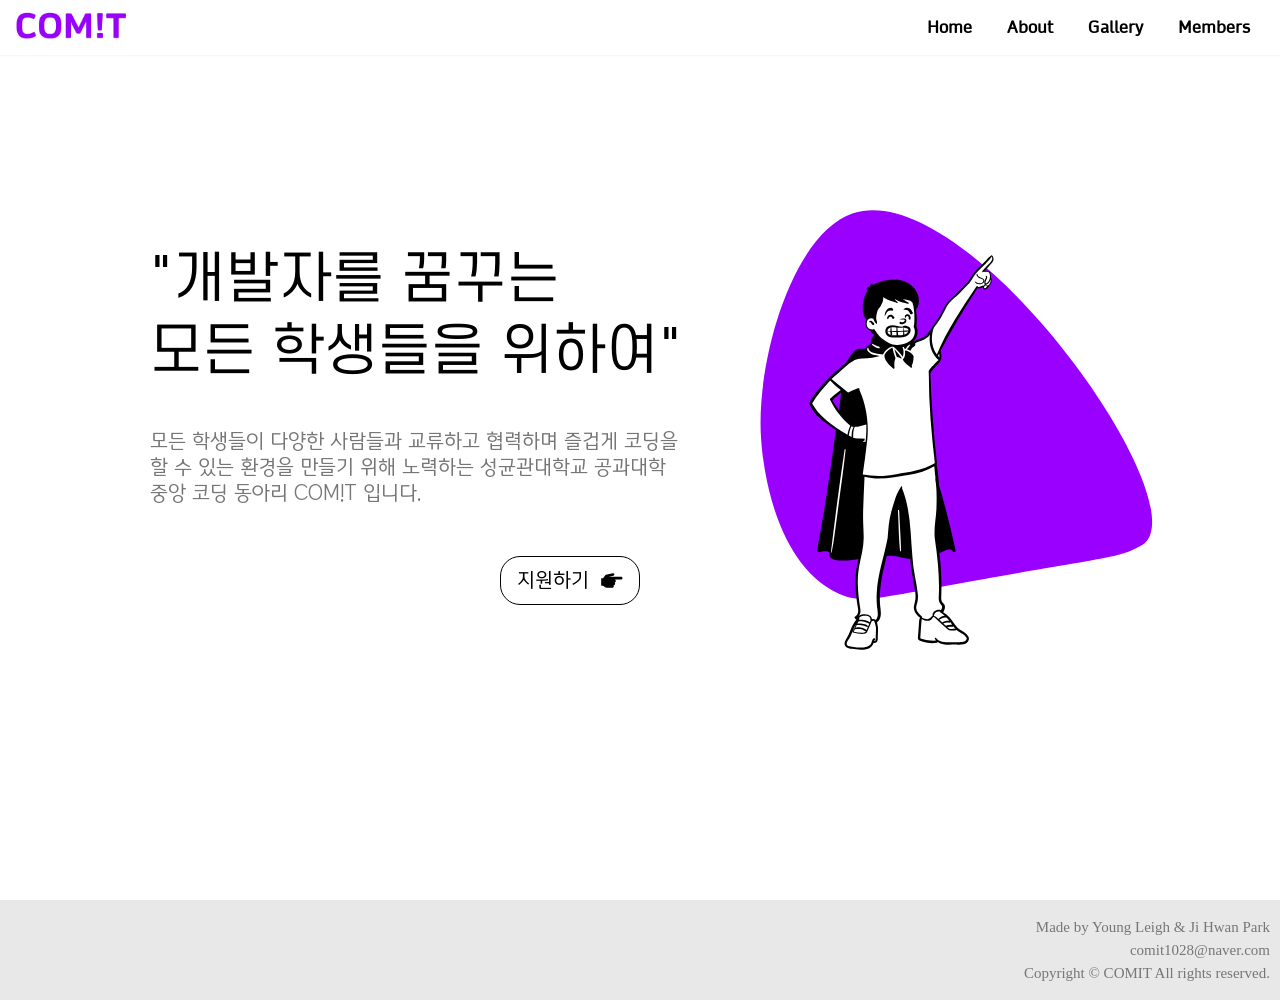
==== index.html @ 4e9b807e "about edit" ====
<!DOCTYPE html>
<html lang="en">
  <head>
    <meta charset="UTF-8" />
    <title>COMIT-성균관대학교 중앙 코딩 동아리</title>
    <link href="css/style.css" rel="stylesheet" />
  </head>
  <!---body--->
  <body>
    <main>
      <header class="header">
        <a href="index.html"
          ><img class="logo" alt="COMIT Logo" src="images/COMIT.JPG"
        /></a>
        <nav class="main-nav">
          <ul class="main-nav-list">
            <li>
              <a class="main-nav-link" href="index.html"
                ><strong>Home</strong></a
              >
            </li>
            <li>
              <a class="main-nav-link" href="views/about.html"
                ><strong>About</strong></a
              >
            </li>
            <li>
              <a class="main-nav-link" href="views/gallery.html"
                ><strong>Gallery</strong></a
              >
            </li>
            <li>
              <a class="main-nav-link" href="views/members.html"
                ><strong>Members</strong></a
              >
            </li>
          </ul>
        </nav>
      </header>
      <section class="main-page">
        <div class="main">
          <div class="main-text-box">
            <h1 class="primary-heading">
              "개발자를 꿈꾸는 <br />모든 학생들을 위하여"
            </h1>
            <p class="sub-heading">
              모든 학생들이 다양한 사람들과 교류하고 협력하며 즐겁게 코딩을
              <br />
              할 수 있는 환경을 만들기 위해 노력하는 성균관대학교 공과대학
              <br />중앙 코딩 동아리 COM!T 입니다.
            </p>
            <a href="#" class="btn btn--full btn--outline">
              <div class="el-1">지원하기</div>
              <img src="images/arrow.svg" class="el-2" />
            </a>
          </div>
          <div class="main-image-box">
            <img
              class="main-image"
              src="images/main-img.svg"
              alt="A kid pointing at the sky"
            />
          </div>
        </div>
      </section>
    </main>

    <footer>
      <p>Made by Young Leigh & Ji Hwan Park</p>
      <p>comit1028@naver.com</p>
      <p>Copyright © COMIT All rights reserved.</p>
    </footer>

    <script src="js/main.js"></script>
  </body>
</html>
---- css/style.css ----
/*
--- 01 Typography system
- Font sizes(px)
10 / 12 / 14 / 16 / 18 / 20 / 24 / 30 / 36 / 44 / 52 / 62 / 74 / 86 / 98

- Font weights
Default: 400

- Line heights
Default: 1

--- 02 COLORS

- Primary: #9900FF
- Tints:
- Shades:
- Accents: 
- Greys: 

#888
#767676 (lightest grey allowed on #fff)
#6f6f6f (lightest grey allowed on #fdf2e9)
#555
#333

-- 05 Shadows
0 2.4rem 4.8rem rgba(0, 0, 0, 0.075);

-- 06 Border-Radius
Default: 9px
Medium: 11px

-- 07 WhiteSpace

- Spacing system (px)
2 / 4 / 8 / 12 / 16 / 24 / 32 / 48 / 64 / 80 / 96 / 128
*/

* {
  margin: 0;
  padding: 0;
  box-sizing: border-box;
}
html {
  overflow-x: hidden;
}
@font-face {
  font-family: engFont;
  src: url("../fonts/DaytonaPro-Regular.ttf") format(truetype);
}
@font-face {
  font-family: "engFontBold";
  src: url("../fonts/DaytonaPro-Bold.ttf") format(truetype);
}
@font-face {
  font-family: "korFont";
  src: url("../fonts/MICEGothic.ttf") format(truetype);
}
@font-face {
  font-family: "engFont2";
  src: url("../fonts/Hack-Regular.ttf") format(truetype);
}
@font-face {
  font-family: "korFont2";
  src: url("../fonts/SCDream4.otf") format(opentype);
}
body {
  line-height: 1;
  font-weight: 400;
  overflow-x: visible;
}
.header {
  font-family: engFont;
  display: flex;
  justify-content: space-between;
  align-items: center;
  background-color: #ffffff;
  height: 55px;
  padding: 0 15px;
  position: fixed;
  z-index: 1;
  width: 100%;
  box-shadow: 0 1px 2.5px 0 rgba(199, 199, 199, 0.201);
}
.logo {
  height: 30px;
}
.main-nav-list {
  list-style: none;
  display: flex;
  gap: 35px;
  margin-right: 15px;
}
.main-nav-link:link,
.main-nav-link:visited {
  display: inline-block;
  text-decoration: none;
  color: #000000;
  font-weight: 500;
  font-size: 16px;
  transition: all 0.3s;
  font-family: engFont;
  transition: all 0.3s;
}
.main-nav-link:hover,
.main-nav-link:active {
  color: #9900ff;
}
.main-page {
  background-color: #ffffff;
}
.main {
  max-width: 1300px;
  margin: 0 auto;
  height: 100vh;
  padding: 0 100px 0 100px;
  display: grid;
  grid-template-columns: 1fr 1fr;
  align-items: center;
}
.main-text-box {
  padding-left: 50px;
  padding-bottom: 50px;
  width: 600px;
}
.primary-heading {
  font-size: 55px;
  line-height: 1.3;
  margin-bottom: 40px;
  font-family: korFont2;
  font-weight: normal;
}
.sub-heading {
  font-family: korFont;
  color: #767676;
  line-height: 1.3;
  font-size: 20px;
  margin-bottom: 30px;
  width: 700px;
}
.main-image {
  width: 550px;
}
.main-image-box {
  padding-bottom: 50px;
  margin-left: -60px;
  margin-top: 10px;
}
.btn,
.btn:link,
.btn:visited {
  width: 140px;
  display: flex;
  text-decoration: none;
  font-size: 20px;
  border-radius: 20px;
  cursor: pointer;
  font-family: korFont;
  transition: all 0.3s;
  border: 1.5px solid black;
  align-items: center;
  justify-content: center;
  padding: 11px;
  margin-left: 350px;
  margin-top: 50px;
}
.el-1 {
  padding-right: 10px;
}
.el-2 {
  width: 25px;
}
.btn--full:link,
.btn--full:visited {
  background-color: rgb(255, 255, 255);
  color: black;
}
.btn--full:hover,
.btn--full:active {
  background-color: white;
}
.btn--outline:hover,
.btn--outline:active {
  background-color: #deddddc2;
  box-shadow: inset 0 0 0 1.5px #fff;
}
footer {
  background-color: rgba(229, 229, 229, 0.854);
  height: 100px;
  display: flex;
  flex-flow: column;
  gap: 8px;
  font-family: "Times New Roman", Times, serif;
  font-size: 15px;
  color: #767676;
  padding-right: 10px;
  justify-content: center;
  align-items: flex-end;
  bottom: 0;
  width: 100%;
}
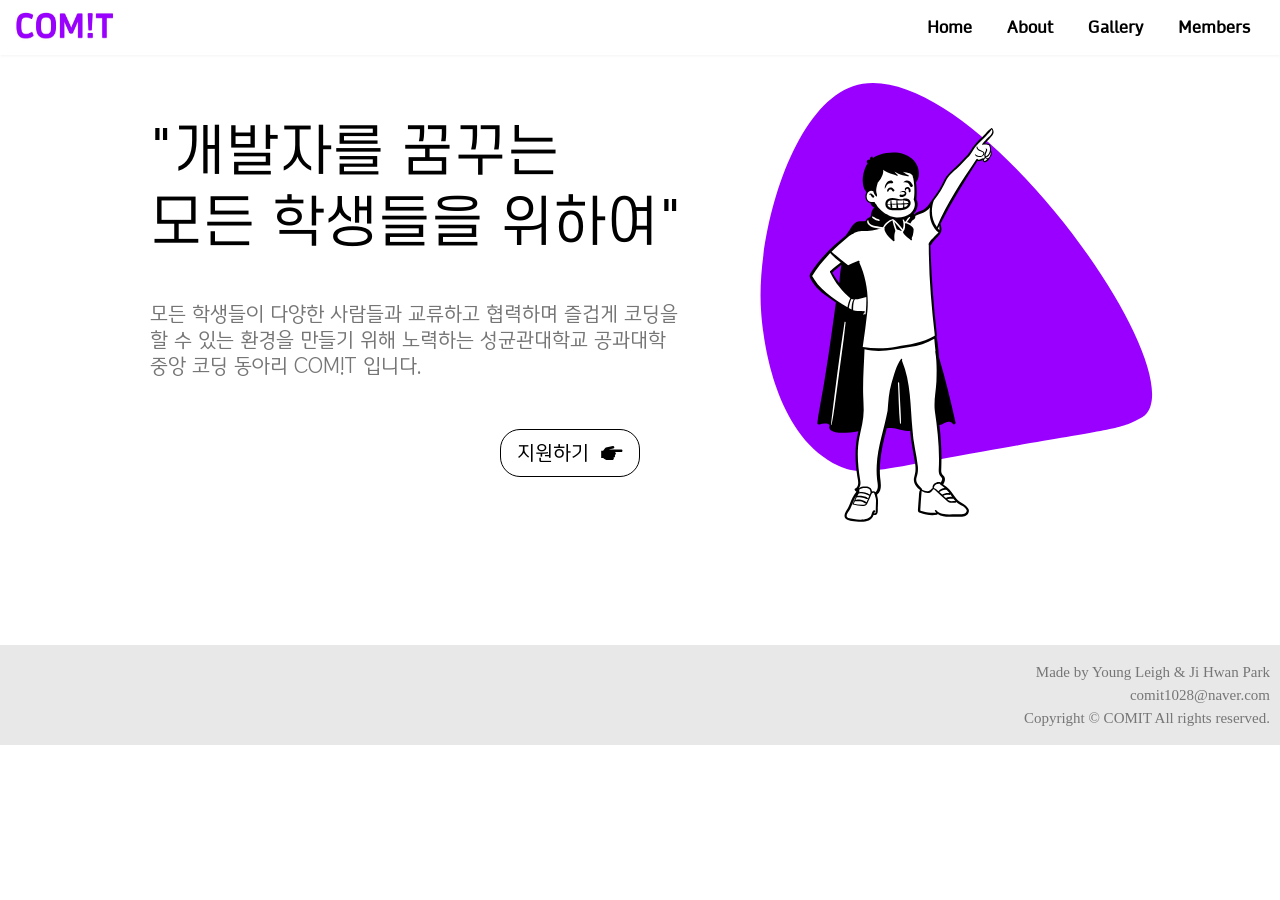
==== commit 3a1d5e87: "." ====
--- a/index.html
+++ b/index.html
@@ -2,6 +2,7 @@
 <html lang="en">
   <head>
     <meta charset="UTF-8" />
+    <meta name="viewport" content="width=device-width, initial-scale=1.0" />
     <title>COMIT-성균관대학교 중앙 코딩 동아리</title>
     <link href="css/style.css" rel="stylesheet" />
   </head>
--- a/css/style.css
+++ b/css/style.css
@@ -74,7 +74,7 @@
   display: flex;
   justify-content: space-between;
   align-items: center;
-  background-color: #ffffff;
+  background-color: white;
   height: 55px;
   padding: 0 15px;
   position: fixed;
@@ -84,6 +84,7 @@
 }
 .logo {
   height: 30px;
+  width: 100px;
 }
 .main-nav-list {
   list-style: none;
@@ -110,9 +111,9 @@
   background-color: #ffffff;
 }
 .main {
-  max-width: 1300px;
+  width: 100%;
   margin: 0 auto;
-  height: 100vh;
+  height: 100%;
   padding: 0 100px 0 100px;
   display: grid;
   grid-template-columns: 1fr 1fr;
@@ -199,3 +200,32 @@
   bottom: 0;
   width: 100%;
 }
+
+/* Code for Tablet screen */
+@media screen and (max-width: 1080px) {
+}
+
+/* Code for phone screen */
+@media screen and (max-width: 720px) {
+  .main {
+    grid-template-columns: auto;
+    grid-gap: 0px;
+    height: 130vh;
+  }
+  .primary-heading {
+    font-size: 16px;
+  }
+  .sub-heading {
+    width: 300px;
+    font-size: 16px;
+  }
+  .btn,
+  .btn:link,
+  .btn:visited {
+    margin-left: 150px;
+    margin-top: 50px;
+  }
+  .main-image {
+    width: 450px;
+  }
+}
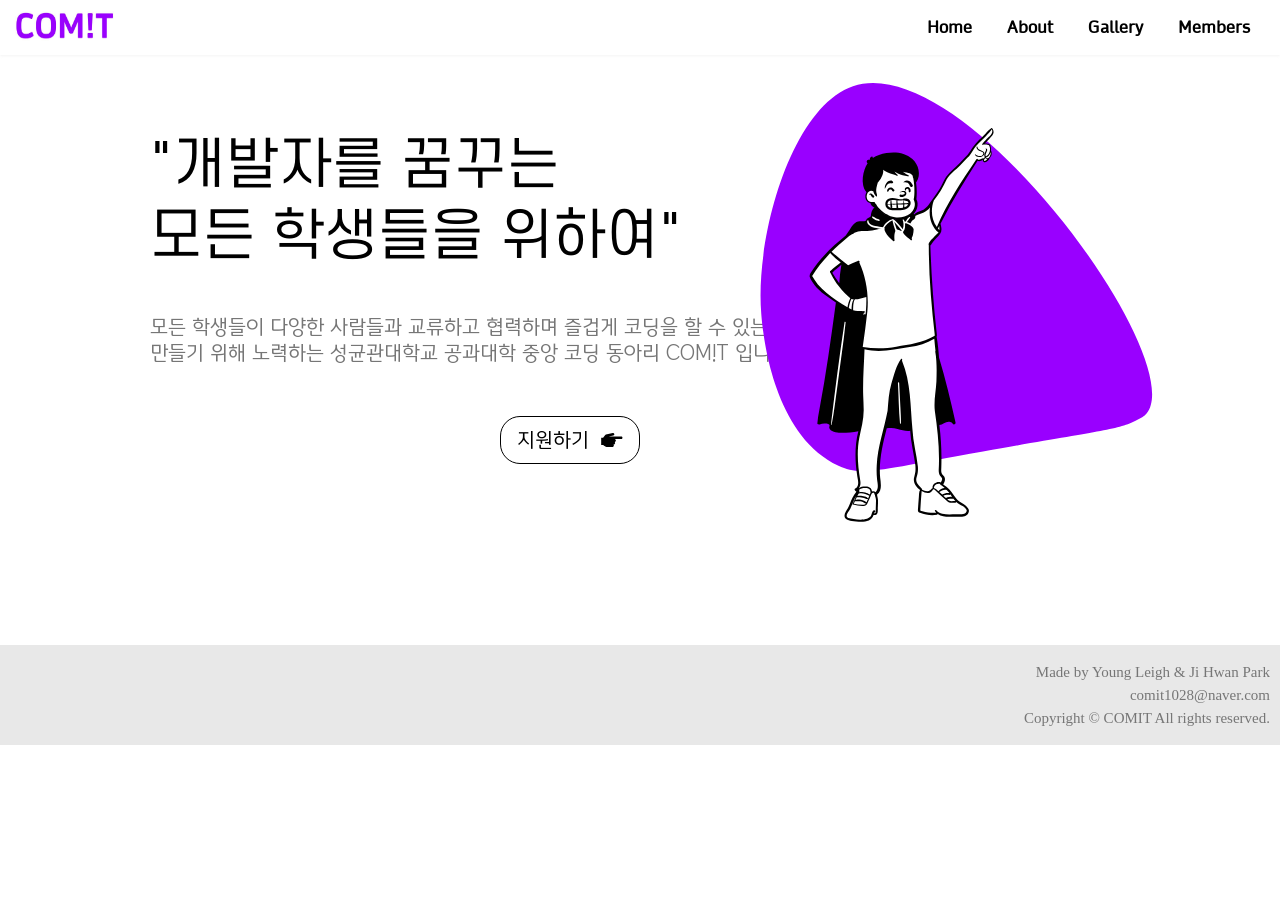
==== commit f25a6676: "." ====
--- a/index.html
+++ b/index.html
@@ -45,10 +45,9 @@
               "개발자를 꿈꾸는 <br />모든 학생들을 위하여"
             </h1>
             <p class="sub-heading">
-              모든 학생들이 다양한 사람들과 교류하고 협력하며 즐겁게 코딩을
-              <br />
-              할 수 있는 환경을 만들기 위해 노력하는 성균관대학교 공과대학
-              <br />중앙 코딩 동아리 COM!T 입니다.
+              모든 학생들이 다양한 사람들과 교류하고 협력하며 즐겁게 코딩을 할
+              수 있는 환경을 만들기 위해 노력하는 성균관대학교 공과대학 중앙
+              코딩 동아리 COM!T 입니다.
             </p>
             <a href="#" class="btn btn--full btn--outline">
               <div class="el-1">지원하기</div>
--- a/css/style.css
+++ b/css/style.css
@@ -206,26 +206,33 @@
 }
 
 /* Code for phone screen */
-@media screen and (max-width: 720px) {
+@media screen and (max-width: 450px) {
   .main {
     grid-template-columns: auto;
     grid-gap: 0px;
     height: 130vh;
+    padding: 0;
   }
   .primary-heading {
-    font-size: 16px;
+    margin: 0px 0 30px 0;
+    font-size: 33px;
+    padding-top: 20px;
   }
   .sub-heading {
     width: 300px;
-    font-size: 16px;
+    font-size: 15px;
   }
   .btn,
   .btn:link,
   .btn:visited {
-    margin-left: 150px;
-    margin-top: 50px;
+    margin-left: 0;
+    margin-top: 25px;
   }
   .main-image {
     width: 450px;
-  }
-}
+    margin-top: -180px;
+  }
+  footer {
+    width: auto;
+  }
+}
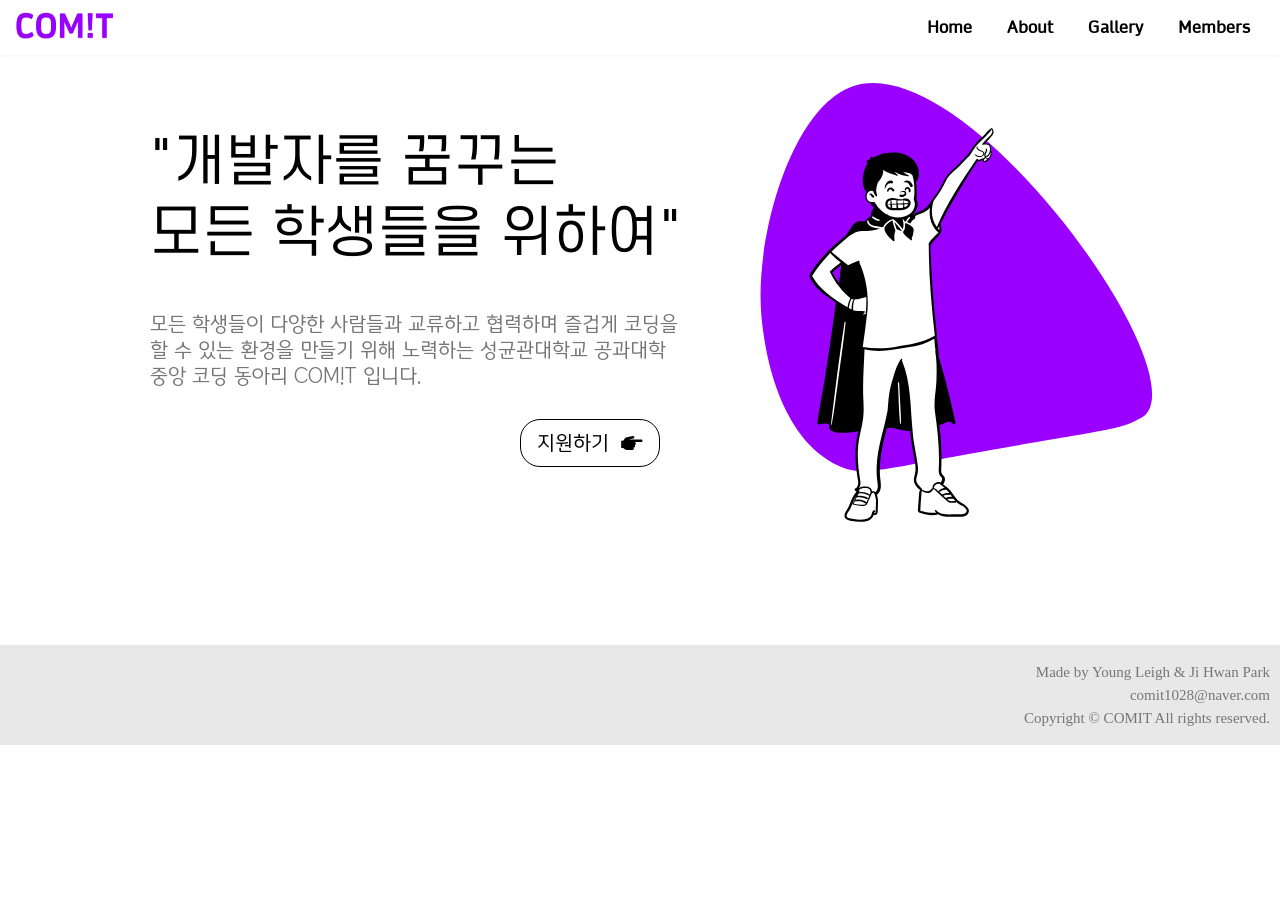
==== commit e7af6bec: "toggle mobile navigation added" ====
--- a/index.html
+++ b/index.html
@@ -9,7 +9,7 @@
   <!---body--->
   <body>
     <main>
-      <header class="header">
+      <header class="header nav-open">
         <a href="index.html"
           ><img class="logo" alt="COMIT Logo" src="images/COMIT.JPG"
         /></a>
@@ -37,6 +37,18 @@
             </li>
           </ul>
         </nav>
+        <button class="btn-mobile-nav">
+          <img
+            src="images/menu-outline.svg"
+            class="icon-mobile-nav"
+            name="menu-outline"
+          />
+          <img
+            src="images/close-outline.svg"
+            name="close-outline"
+            class="icon-mobile-nav"
+          />
+        </button>
       </header>
       <section class="main-page">
         <div class="main">
--- a/css/style.css
+++ b/css/style.css
@@ -67,7 +67,7 @@
 body {
   line-height: 1;
   font-weight: 400;
-  overflow-x: visible;
+  overflow-x: hidden;
 }
 .header {
   font-family: engFont;
@@ -107,6 +107,22 @@
 .main-nav-link:active {
   color: #9900ff;
 }
+
+/*MOBILE*/
+.btn-mobile-nav {
+  border: none;
+  background: none;
+  cursor: pointer;
+  display: none;
+}
+.icon-mobile-nav {
+  height: 35px;
+  width: 35px;
+  color: black;
+}
+.icon-mobile-nav[name="close-outline"] {
+  display: none;
+}
 .main-page {
   background-color: #ffffff;
 }
@@ -123,6 +139,8 @@
   padding-left: 50px;
   padding-bottom: 50px;
   width: 600px;
+  display: flex;
+  flex-direction: column;
 }
 .primary-heading {
   font-size: 55px;
@@ -137,7 +155,7 @@
   line-height: 1.3;
   font-size: 20px;
   margin-bottom: 30px;
-  width: 700px;
+  width: 530px;
 }
 .main-image {
   width: 550px;
@@ -162,8 +180,7 @@
   align-items: center;
   justify-content: center;
   padding: 11px;
-  margin-left: 350px;
-  margin-top: 50px;
+  margin-left: 370px;
 }
 .el-1 {
   padding-right: 10px;
@@ -235,4 +252,48 @@
   footer {
     width: auto;
   }
-}
+  .btn-mobile-nav {
+    display: block;
+    z-index: 9999;
+  }
+  .main-nav {
+    background-color: white;
+    -webkit-backdrop-filter: blur(5px);
+    backdrop-filter: blur(10px);
+    position: absolute;
+    top: 0;
+    left: 0;
+    width: 100%;
+    height: 100vh;
+    align-items: center;
+    justify-content: center;
+    opacity: 0;
+    transition: all 0.5s ease-in;
+    pointer-events: none;
+    visibility: hidden;
+    transform: translateX(100%);
+  }
+  .nav-open .main-nav {
+    opacity: 1;
+    pointer-events: auto;
+    visibility: visible;
+    transform: translateX(0);
+  }
+  .nav-open .icon-mobile-nav[name="close-outline"] {
+    display: block;
+  }
+  .nav-open .icon-mobile-nav[name="menu-outline"] {
+    display: none;
+  }
+
+  .main-nav-list {
+    flex-direction: column;
+    gap: 40px;
+    align-items: center;
+    margin-top: 50%;
+  }
+  .main-nav-link:link,
+  .main-nav-link:visited {
+    font-size: 25px;
+  }
+}
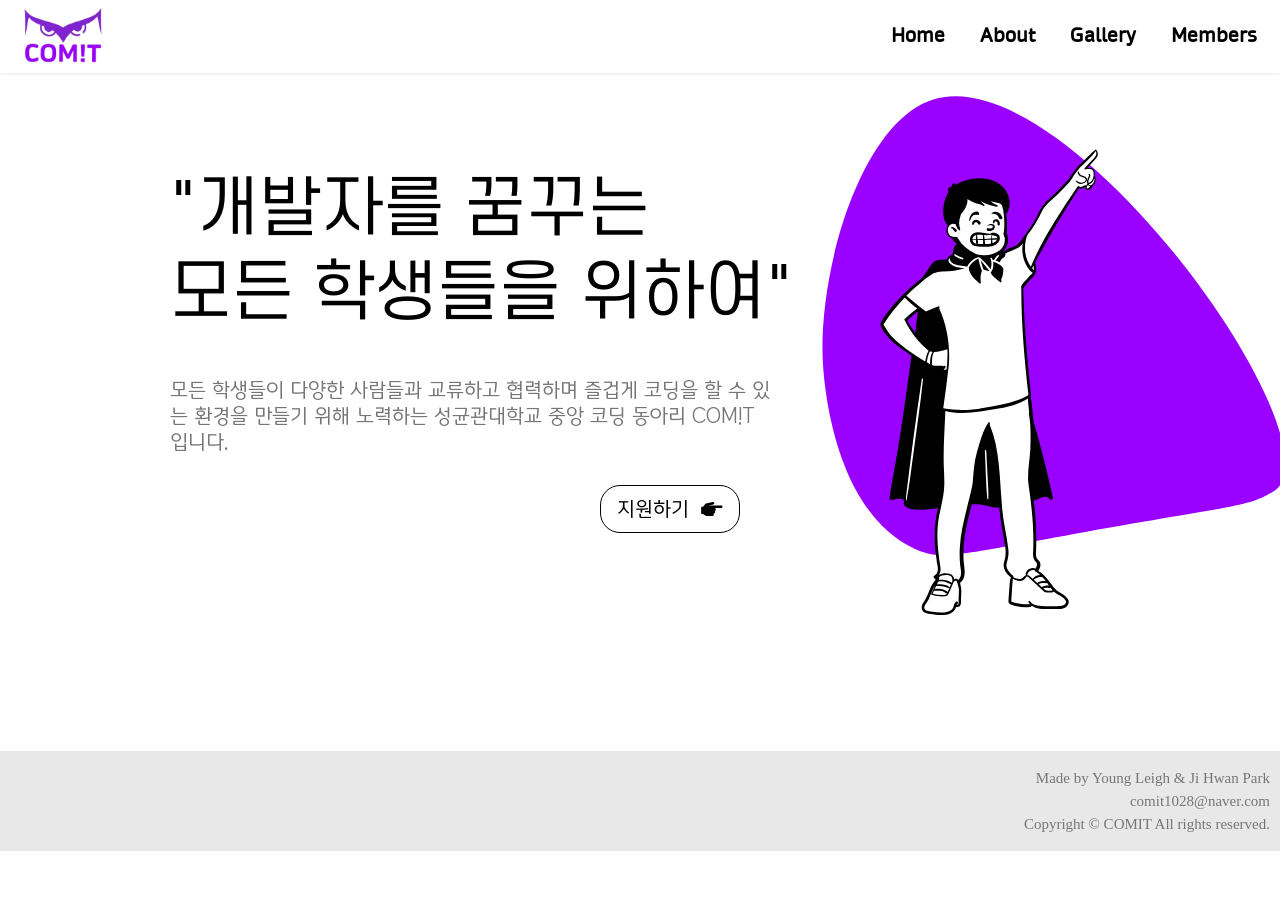
==== commit 0d8e2c18: "about" ====
--- a/index.html
+++ b/index.html
@@ -58,7 +58,7 @@
             </h1>
             <p class="sub-heading">
               모든 학생들이 다양한 사람들과 교류하고 협력하며 즐겁게 코딩을 할
-              수 있는 환경을 만들기 위해 노력하는 성균관대학교 공과대학 중앙
+              수 있는 환경을 만들기 위해 노력하는 성균관대학교 중앙
               코딩 동아리 COM!T 입니다.
             </p>
             <a href="#" class="btn btn--full btn--outline">
--- a/css/style.css
+++ b/css/style.css
@@ -75,22 +75,22 @@
   justify-content: space-between;
   align-items: center;
   background-color: white;
-  height: 55px;
-  padding: 0 15px;
+  height: 73px;
+  padding: 0 23px;
   position: fixed;
   z-index: 1;
   width: 100%;
-  box-shadow: 0 1px 2.5px 0 rgba(199, 199, 199, 0.201);
+  box-shadow: 0 1px 2.5px 0 rgba(148, 148, 148, 0.201);
+  top: 0px;
 }
 .logo {
-  height: 30px;
-  width: 100px;
+  height: 55px;
+  width: 80px;
 }
 .main-nav-list {
   list-style: none;
   display: flex;
   gap: 35px;
-  margin-right: 15px;
 }
 .main-nav-link:link,
 .main-nav-link:visited {
@@ -98,7 +98,7 @@
   text-decoration: none;
   color: #000000;
   font-weight: 500;
-  font-size: 16px;
+  font-size: 19px;
   transition: all 0.3s;
   font-family: engFont;
   transition: all 0.3s;
@@ -130,20 +130,21 @@
   width: 100%;
   margin: 0 auto;
   height: 100%;
-  padding: 0 100px 0 100px;
   display: grid;
   grid-template-columns: 1fr 1fr;
   align-items: center;
+  margin-left: 10%;
+  margin-left: 100px;
 }
 .main-text-box {
-  padding-left: 50px;
+  padding-left: 70px;
   padding-bottom: 50px;
-  width: 600px;
+  width: 700px;
   display: flex;
   flex-direction: column;
 }
 .primary-heading {
-  font-size: 55px;
+  font-size: 65px;
   line-height: 1.3;
   margin-bottom: 40px;
   font-family: korFont2;
@@ -155,14 +156,14 @@
   line-height: 1.3;
   font-size: 20px;
   margin-bottom: 30px;
-  width: 530px;
+  width: 600px;
 }
 .main-image {
-  width: 550px;
+  width: 650px;
 }
 .main-image-box {
   padding-bottom: 50px;
-  margin-left: -60px;
+  margin-left: -120px;
   margin-top: 10px;
 }
 .btn,
@@ -180,7 +181,7 @@
   align-items: center;
   justify-content: center;
   padding: 11px;
-  margin-left: 370px;
+  margin-left: 430px;
 }
 .el-1 {
   padding-right: 10px;
@@ -199,7 +200,7 @@
 }
 .btn--outline:hover,
 .btn--outline:active {
-  background-color: #deddddc2;
+  background-color: #a2a2a21f;
   box-shadow: inset 0 0 0 1.5px #fff;
 }
 footer {
@@ -223,12 +224,19 @@
 }
 
 /* Code for phone screen */
-@media screen and (max-width: 450px) {
+@media screen and (max-width: 720px) {
   .main {
-    grid-template-columns: auto;
-    grid-gap: 0px;
-    height: 130vh;
-    padding: 0;
+    margin-top: 100px;
+    margin-left: 0px;
+    width: 100%;
+    height: 110vh;
+    align-items: center;
+    grid-template-columns: 1fr;
+    padding-left: 0px;
+  }
+  .main-text-box {
+    padding-left: 30px;
+    padding-bottom: 10px;
   }
   .primary-heading {
     margin: 0px 0 30px 0;
@@ -238,6 +246,11 @@
   .sub-heading {
     width: 300px;
     font-size: 15px;
+    margin-bottom: 0;
+  }
+  .main-image-box {
+    margin-left: -60px;
+    margin-top: 20px;
   }
   .btn,
   .btn:link,
@@ -247,7 +260,7 @@
   }
   .main-image {
     width: 450px;
-    margin-top: -180px;
+    margin-top: -50px;
   }
   footer {
     width: auto;
@@ -256,6 +269,7 @@
     display: block;
     z-index: 9999;
   }
+
   .main-nav {
     background-color: white;
     -webkit-backdrop-filter: blur(5px);
@@ -268,32 +282,27 @@
     align-items: center;
     justify-content: center;
     opacity: 0;
-    transition: all 0.5s ease-in;
+    transition: all 1s ease-in;
     pointer-events: none;
     visibility: hidden;
     transform: translateX(100%);
   }
   .nav-open .main-nav {
+    display: none;
     opacity: 1;
     pointer-events: auto;
     visibility: visible;
     transform: translateX(0);
   }
-  .nav-open .icon-mobile-nav[name="close-outline"] {
-    display: block;
-  }
-  .nav-open .icon-mobile-nav[name="menu-outline"] {
-    display: none;
-  }
 
   .main-nav-list {
     flex-direction: column;
-    gap: 40px;
+    gap: 50px;
     align-items: center;
-    margin-top: 50%;
+    margin-top: 40%;
   }
   .main-nav-link:link,
   .main-nav-link:visited {
-    font-size: 25px;
-  }
-}
+    font-size: 40px;
+  }
+}
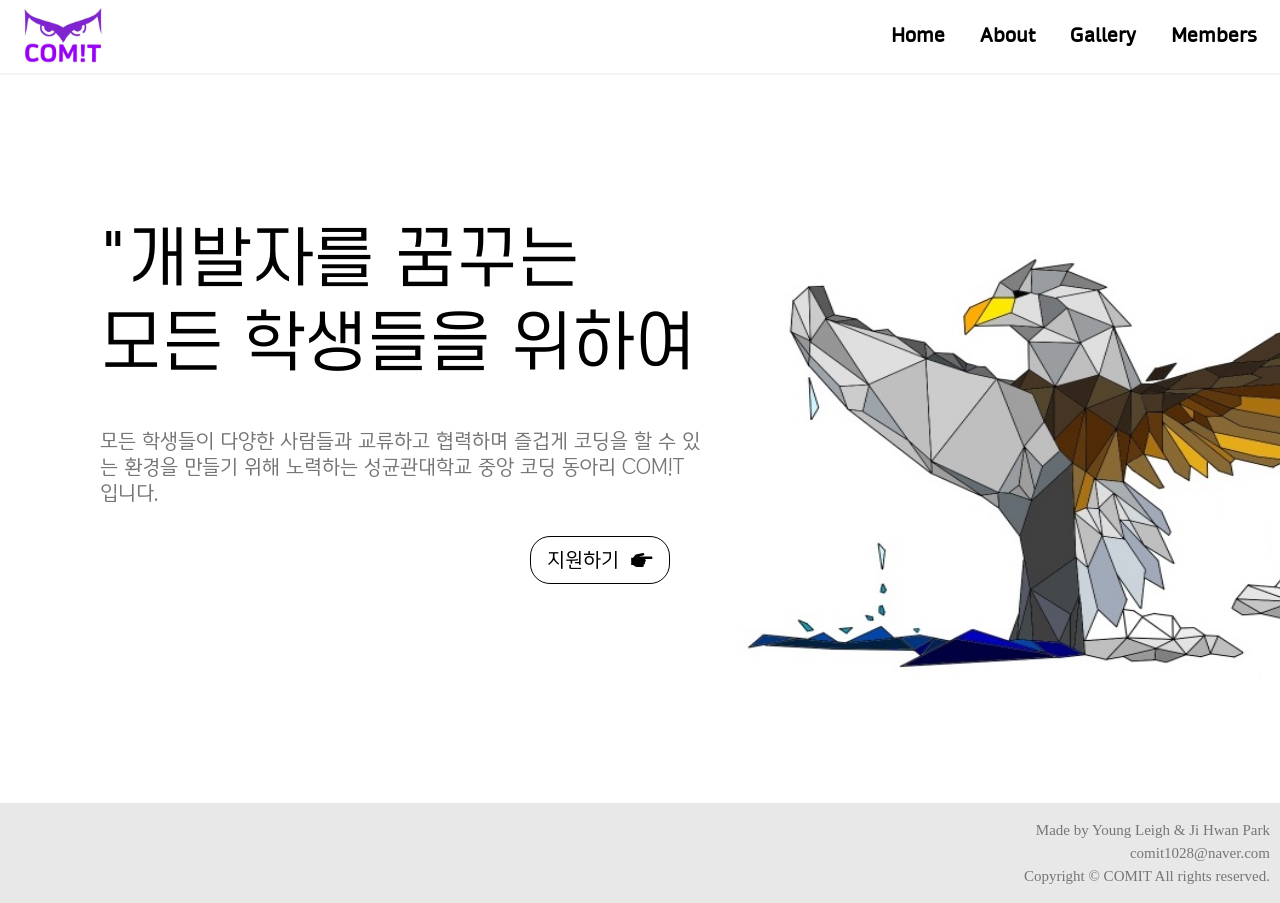
==== commit 50a2a8ca: "new image" ====
--- a/index.html
+++ b/index.html
@@ -61,7 +61,7 @@
               수 있는 환경을 만들기 위해 노력하는 성균관대학교 중앙
               코딩 동아리 COM!T 입니다.
             </p>
-            <a href="#" class="btn btn--full btn--outline">
+            <a href="https://forms.gle/Fq3gpFXWVNix2Tmh6" class="btn btn--full btn--outline">
               <div class="el-1">지원하기</div>
               <img src="images/arrow.svg" class="el-2" />
             </a>
@@ -69,7 +69,7 @@
           <div class="main-image-box">
             <img
               class="main-image"
-              src="images/main-img.svg"
+              src="images/main_img.jpeg"
               alt="A kid pointing at the sky"
             />
           </div>
--- a/css/style.css
+++ b/css/style.css
@@ -137,8 +137,6 @@
   margin-left: 100px;
 }
 .main-text-box {
-  padding-left: 70px;
-  padding-bottom: 50px;
   width: 700px;
   display: flex;
   flex-direction: column;
@@ -159,12 +157,13 @@
   width: 600px;
 }
 .main-image {
-  width: 650px;
+  width: 800px;
+  height: 500px;
 }
 .main-image-box {
-  padding-bottom: 50px;
-  margin-left: -120px;
-  margin-top: 10px;
+  padding-bottom: 100px;
+  margin-top: 200px;
+  margin-left: -100px;
 }
 .btn,
 .btn:link,
@@ -305,4 +304,17 @@
   .main-nav-link:visited {
     font-size: 40px;
   }
-}
+
+  
+}
+
+.qr {
+  flex:1;
+  text-align: center;
+  padding-bottom: 30px;
+}
+
+.qr-img {
+  width: 50%;
+  margin-bottom: 50px;
+}
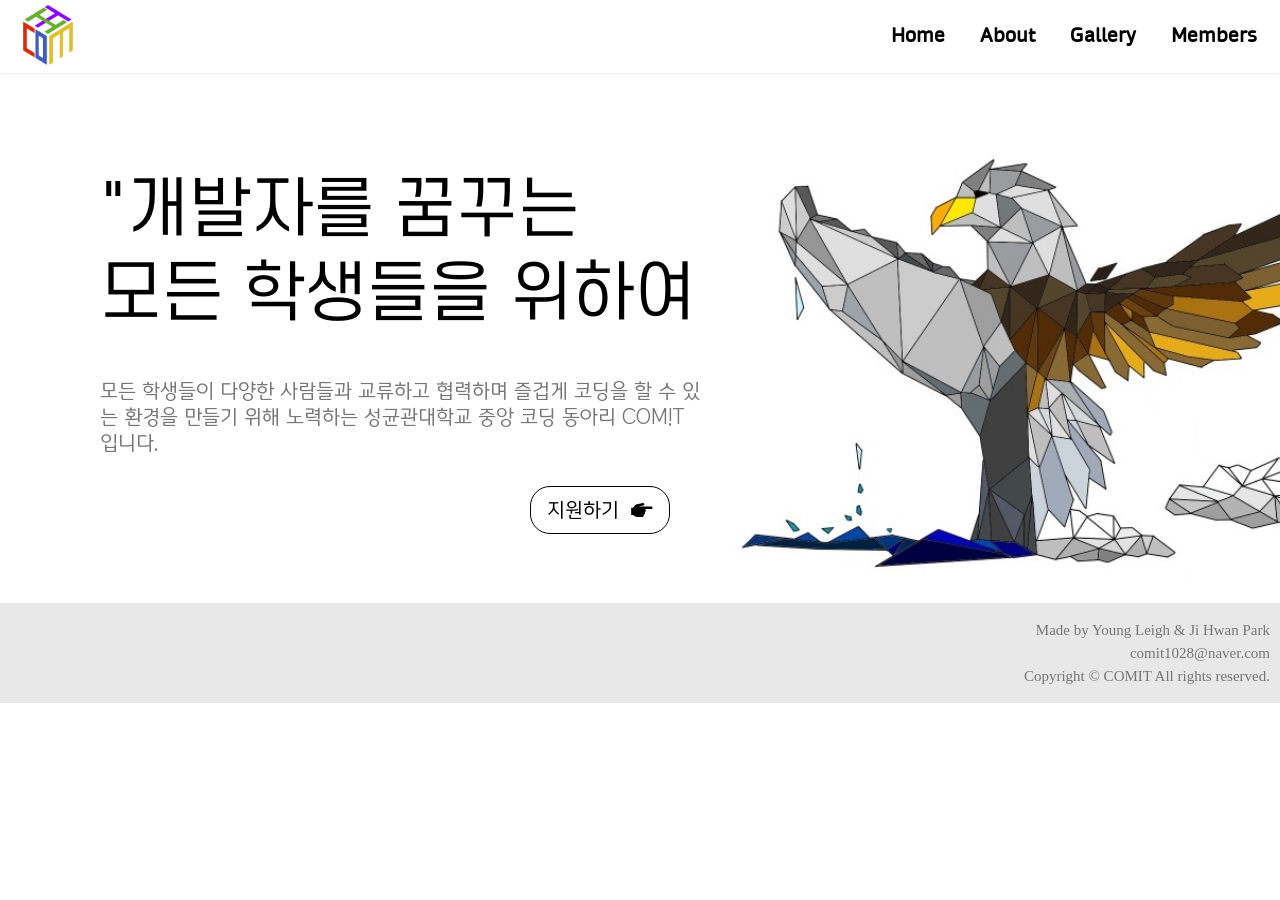
==== commit 6cdc0a82: "backup" ====
--- a/index.html
+++ b/index.html
@@ -11,7 +11,7 @@
     <main>
       <header class="header nav-open">
         <a href="index.html"
-          ><img class="logo" alt="COMIT Logo" src="images/COMIT.JPG"
+          ><img class="logo" alt="COMIT Logo" src="images/comit_logo.png"
         /></a>
         <nav class="main-nav">
           <ul class="main-nav-list">
@@ -61,7 +61,7 @@
               수 있는 환경을 만들기 위해 노력하는 성균관대학교 중앙
               코딩 동아리 COM!T 입니다.
             </p>
-            <a href="https://forms.gle/Fq3gpFXWVNix2Tmh6" class="btn btn--full btn--outline">
+            <a href="https://forms.gle/us5KRrLyqXX5h6jKA" class="btn btn--full btn--outline">
               <div class="el-1">지원하기</div>
               <img src="images/arrow.svg" class="el-2" />
             </a>
--- a/css/style.css
+++ b/css/style.css
@@ -84,8 +84,8 @@
   top: 0px;
 }
 .logo {
-  height: 55px;
-  width: 80px;
+  width: 50px;
+  height: 60px;
 }
 .main-nav-list {
   list-style: none;
@@ -137,6 +137,7 @@
   margin-left: 100px;
 }
 .main-text-box {
+  margin-top: 100px;
   width: 700px;
   display: flex;
   flex-direction: column;
@@ -157,12 +158,11 @@
   width: 600px;
 }
 .main-image {
-  width: 800px;
+  width: 700px;
   height: 500px;
 }
 .main-image-box {
-  padding-bottom: 100px;
-  margin-top: 200px;
+  margin-top: 100px;
   margin-left: -100px;
 }
 .btn,
@@ -247,19 +247,19 @@
     font-size: 15px;
     margin-bottom: 0;
   }
-  .main-image-box {
-    margin-left: -60px;
-    margin-top: 20px;
-  }
   .btn,
   .btn:link,
   .btn:visited {
     margin-left: 0;
     margin-top: 25px;
   }
+  .main-image-box {
+    margin-left: 10px;
+    margin-bottom: 10px;
+  }
   .main-image {
-    width: 450px;
-    margin-top: -50px;
+    width: 400px;
+    height: 300px;
   }
   footer {
     width: auto;
